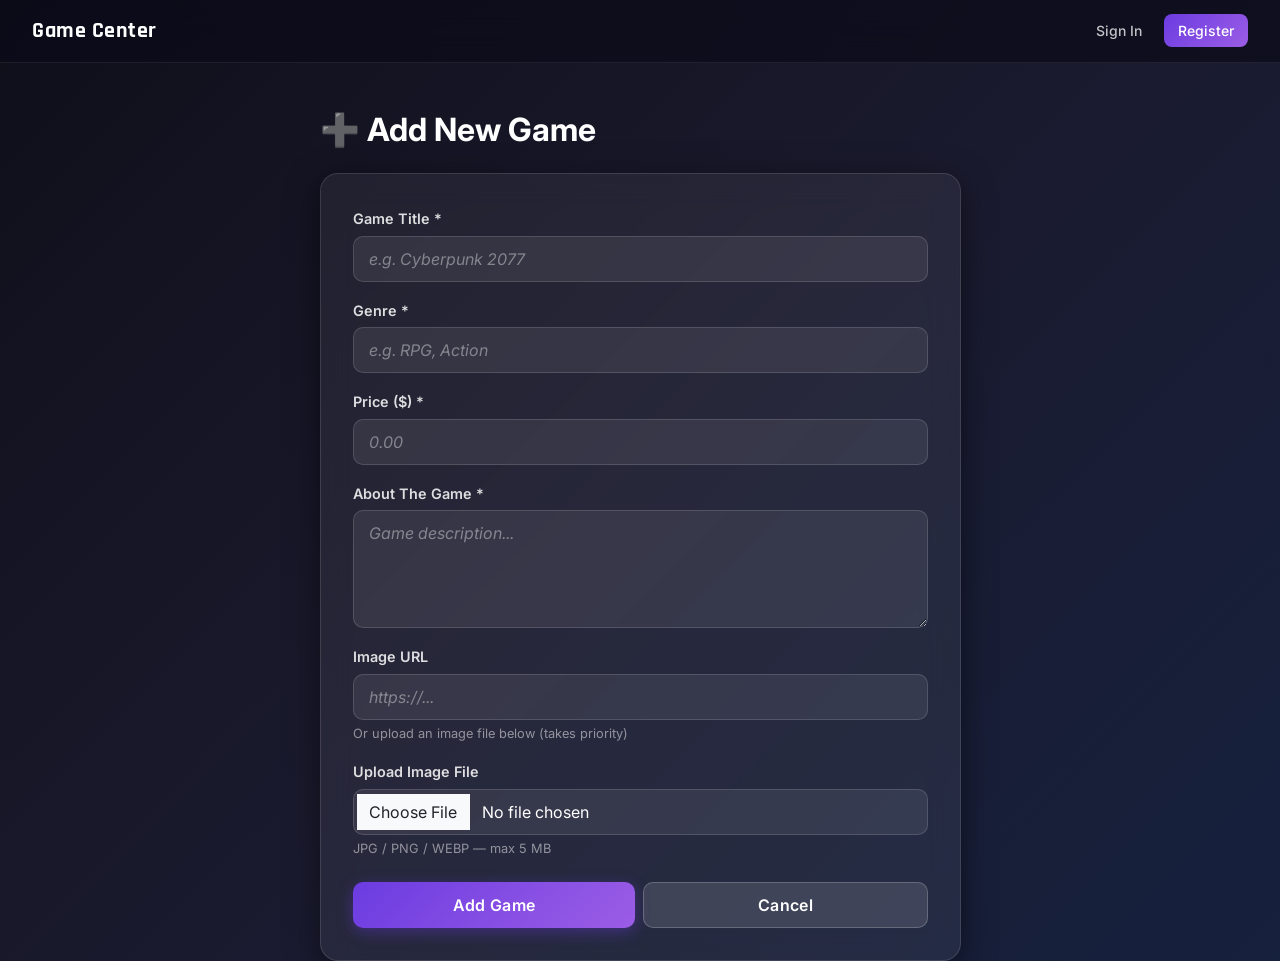
==== HTML/add.html @ 30d6d2ef "project setup" ====
<!DOCTYPE html>
<html lang="en">
<head>
  <meta charset="UTF-8">
  <meta name="viewport" content="width=device-width, initial-scale=1">
  <title>Add Game — Game Center</title>
  <link href="https://cdn.jsdelivr.net/npm/bootstrap@5.3.3/dist/css/bootstrap.min.css" rel="stylesheet">
  <link rel="stylesheet" href="../css/styles.css">
  <link rel="stylesheet" href="../css/store.css">
  <link rel="icon" type="image/png" href="../assets/profile.png">
</head>
<body>

  <nav class="gc-navbar">
    <div class="gc-nav-brand">
      <a href="index.html" style="text-decoration:none;color:inherit">
        <img src="../assets/logo.png" alt="Logo" width="40" onerror="this.style.display='none'">
        <span>Game Center</span>
      </a>
    </div>
    <div class="gc-nav-actions" id="navActions"></div>
  </nav>

  <div class="container mt-5">
    <div class="row justify-content-center">
      <div class="col-md-7">
        <h2 class="text-white fw-bold mb-4">➕ Add New Game</h2>

        <div id="pageAlert"></div>

        <form method="POST" action="../scripts/add_game.php" enctype="multipart/form-data" class="gc-form">
          <div class="mb-3">
            <label class="form-label">Game Title *</label>
            <input type="text" name="title" class="form-control" placeholder="e.g. Cyberpunk 2077" required maxlength="100">
          </div>
          <div class="mb-3">
            <label class="form-label">Genre *</label>
            <input type="text" name="genre" class="form-control" placeholder="e.g. RPG, Action" required>
          </div>
          <div class="mb-3">
            <label class="form-label">Price ($) *</label>
            <input type="number" name="price" step="0.01" min="0" class="form-control" placeholder="0.00" required>
          </div>
          <div class="mb-3">
            <label class="form-label">About The Game *</label>
            <textarea name="description" class="form-control" rows="4" placeholder="Game description..." required></textarea>
          </div>

          <!-- Image: URL or Upload -->
          <div class="mb-3">
            <label class="form-label">Image URL</label>
            <input type="text" name="image_url" id="imageUrlInput" class="form-control" placeholder="https://...">
            <div class="form-text text-white-50">Or upload an image file below (takes priority)</div>
          </div>
          <div class="mb-4">
            <label class="form-label">Upload Image File</label>
            <input type="file" name="image_file" class="form-control" accept="image/jpeg,image/png,image/webp" id="imageFileInput">
            <div class="form-text text-white-50">JPG / PNG / WEBP — max 5 MB</div>
            <!-- Preview -->
            <img id="imagePreview" src="" alt="Preview" class="mt-3 rounded-3 img-fluid" style="display:none;max-height:180px">
          </div>

          <div class="d-flex gap-2">
            <button type="submit" class="btn btn-primary w-100">Add Game</button>
            <a href="index.html" class="btn btn-secondary w-100">Cancel</a>
          </div>
        </form>
      </div>
    </div>
  </div>

  <script src="https://cdn.jsdelivr.net/npm/bootstrap@5.3.3/dist/js/bootstrap.bundle.min.js"></script>
  <script src="../JS/auth_ui.js"></script>
  <script>
    // Image preview
    document.getElementById('imageFileInput').addEventListener('change', function() {
      const file = this.files[0];
      const preview = document.getElementById('imagePreview');
      if (file) {
        preview.src = URL.createObjectURL(file);
        preview.style.display = 'block';
      } else {
        preview.style.display = 'none';
      }
    });

    // Show query param alerts
    const params = new URLSearchParams(window.location.search);
    if (params.get('error')) {
      document.getElementById('pageAlert').innerHTML =
        `<div class="alert alert-danger">${decodeURIComponent(params.get('error'))}</div>`;
    }

    // Guard: admin only
    fetch('../scripts/session_status.php')
      .then(r => r.json())
      .then(s => {
        if (!s.logged_in || s.role !== 'admin') {
          window.location.href = 'login.html';
        }
      });
  </script>
</body>
</html>
---- css/styles.css ----
/* ============================================================
   Game Center Store — styles.css  (v2, fully backward-compatible)
   ============================================================ */

@import url('https://fonts.googleapis.com/css2?family=Rajdhani:wght@500;600;700&family=Inter:wght@400;500;600&display=swap');

/* ── Root Variables ──────────────────────────────────────────────────────── */
:root {
  --gc-bg-1:      #0f0f1a;
  --gc-bg-2:      #1a1a2e;
  --gc-bg-3:      #16213e;
  --gc-purple:    #6c3ce1;
  --gc-purple-2:  #9b5de5;
  --gc-pink:      #ff6b9d;
  --gc-cyan:      #00d4ff;
  --gc-glass:     rgba(255,255,255,0.06);
  --gc-glass-b:   rgba(255,255,255,0.12);
  --gc-radius:    14px;
  --gc-shadow:    0 8px 32px rgba(0,0,0,0.5);
}

/* ── Reset / Base ────────────────────────────────────────────────────────── */
*, *::before, *::after { box-sizing: border-box; }

body {
  background: linear-gradient(135deg, var(--gc-bg-1) 0%, var(--gc-bg-2) 50%, var(--gc-bg-3) 100%);
  min-height: 100vh;
  color: #fff;
  font-family: 'Inter', sans-serif;
  margin: 0;
  padding: 0;
}

/* ── Navbar ──────────────────────────────────────────────────────────────── */
.gc-navbar {
  display: flex;
  align-items: center;
  justify-content: space-between;
  padding: 14px 32px;
  background: rgba(10,10,25,0.7);
  backdrop-filter: blur(20px);
  border-bottom: 1px solid rgba(255,255,255,0.08);
  position: sticky;
  top: 0;
  z-index: 100;
}

.gc-nav-brand {
  display: flex;
  align-items: center;
  gap: 10px;
  font-family: 'Rajdhani', sans-serif;
  font-size: 1.4rem;
  font-weight: 700;
  color: #fff;
  letter-spacing: .5px;
}

.gc-nav-actions {
  display: flex;
  align-items: center;
  gap: 8px;
  flex-wrap: wrap;
}

.gc-nav-link {
  color: rgba(255,255,255,0.75);
  text-decoration: none;
  padding: 6px 14px;
  border-radius: 8px;
  font-size: .875rem;
  font-weight: 500;
  transition: all .2s;
  white-space: nowrap;
}
.gc-nav-link:hover { background: var(--gc-glass-b); color: #fff; }

.gc-nav-link-primary {
  background: linear-gradient(135deg, var(--gc-purple), var(--gc-purple-2));
  color: #fff !important;
}
.gc-nav-link-primary:hover { opacity: .9; }

.gc-nav-link-danger { color: #ff6b6b !important; }
.gc-nav-link-danger:hover { background: rgba(255,107,107,.1); }

.gc-nav-user {
  color: rgba(255,255,255,0.6);
  font-size: .875rem;
  padding: 6px 10px;
}

.gc-nav-cart { position: relative; }

.cart-badge {
  display: inline-flex;
  align-items: center;
  justify-content: center;
  min-width: 18px;
  height: 18px;
  background: var(--gc-pink);
  color: #fff;
  border-radius: 9px;
  font-size: .7rem;
  font-weight: 700;
  padding: 0 4px;
  margin-left: 4px;
  vertical-align: middle;
}

/* ── Hero / Search ───────────────────────────────────────────────────────── */
.gc-hero { text-align: center; padding: 48px 20px 32px; }

.store-title {
  font-family: 'Rajdhani', sans-serif;
  font-size: clamp(2rem, 6vw, 4rem);
  font-weight: 700;
  margin: 0 0 28px;
  background: linear-gradient(135deg, #fff 0%, var(--gc-cyan) 60%, var(--gc-purple-2) 100%);
  -webkit-background-clip: text;
  -webkit-text-fill-color: transparent;
  background-clip: text;
  text-shadow: none;
}

.search-bar {
  display: flex;
  justify-content: center;
}

.search-bar input,
.search-bar .form-control {
  width: 100%;
  max-width: 540px;
  padding: 14px 22px;
  border: 1.5px solid rgba(255,255,255,0.12);
  border-radius: 50px;
  background: rgba(255,255,255,0.08);
  color: #fff;
  font-size: 1rem;
  backdrop-filter: blur(10px);
  transition: all .25s;
  box-shadow: 0 4px 20px rgba(0,0,0,0.3);
}
.search-bar input:focus, .search-bar .form-control:focus {
  outline: none;
  border-color: var(--gc-purple);
  background: rgba(255,255,255,0.12);
  box-shadow: 0 0 0 3px rgba(108,60,225,.25);
  color: #fff;
}
.search-bar input::placeholder { color: rgba(255,255,255,0.45); }

/* ── Game Cards ──────────────────────────────────────────────────────────── */
.card-glass {
  background: var(--gc-glass);
  border: 1px solid rgba(255,255,255,0.1);
  border-radius: var(--gc-radius);
  backdrop-filter: blur(16px);
  box-shadow: var(--gc-shadow);
  transition: transform .3s ease, box-shadow .3s ease, border-color .3s;
  cursor: pointer;
  overflow: hidden;
}
.card-glass:hover {
  transform: translateY(-6px) scale(1.02);
  box-shadow: 0 16px 48px rgba(0,0,0,.7);
  border-color: rgba(108,60,225,.4);
}

.game-img {
  height: 200px;
  object-fit: cover;
  width: 100%;
}

.genre-tag {
  background: linear-gradient(135deg, var(--gc-pink), #ff4d8a);
  font-size: .72rem;
  padding: 4px 10px;
  border-radius: 20px;
  color: #fff;
  display: inline-block;
  font-weight: 600;
  letter-spacing: .3px;
}

.price-badge {
  background: linear-gradient(135deg, var(--gc-purple), var(--gc-purple-2));
  color: #fff;
  padding: 6px 14px;
  border-radius: 10px;
  font-weight: 700;
  font-size: .95rem;
}

/* ── Floating Add Button ─────────────────────────────────────────────────── */
.floating-btn {
  position: fixed;
  bottom: 30px;
  right: 30px;
  background: linear-gradient(135deg, var(--gc-purple), var(--gc-purple-2));
  color: #fff;
  border: none;
  padding: 15px 26px;
  border-radius: 50px;
  font-size: 1rem;
  font-weight: 700;
  box-shadow: 0 8px 30px rgba(108,60,225,.5);
  transition: all .3s;
  z-index: 50;
  letter-spacing: .3px;
}
.floating-btn:hover {
  transform: scale(1.08) translateY(-2px);
  box-shadow: 0 12px 40px rgba(108,60,225,.7);
}

/* ── Forms ───────────────────────────────────────────────────────────────── */
.gc-form {
  background: var(--gc-glass);
  border: 1px solid rgba(255,255,255,0.12);
  border-radius: 18px;
  padding: 32px;
  backdrop-filter: blur(16px);
  box-shadow: var(--gc-shadow);
}

/* Override Bootstrap form-control to match theme */
.form-control, .form-select {
  background: rgba(255,255,255,0.08) !important;
  border: 1px solid rgba(255,255,255,0.14) !important;
  color: #fff !important;
  border-radius: 10px;
  padding: 10px 15px;
  transition: all .25s;
}
.form-control:focus, .form-select:focus {
  background: rgba(255,255,255,0.14) !important;
  border-color: var(--gc-purple) !important;
  box-shadow: 0 0 0 3px rgba(108,60,225,.2) !important;
  outline: none;
  color: #fff !important;
}
.form-control::placeholder { color: rgba(255,255,255,0.4); font-style: italic; }
.form-label { color: rgba(255,255,255,.85); font-weight: 600; font-size: .9rem; margin-bottom: 6px; }
.form-text { font-size: .8rem; }

/* ── Buttons ─────────────────────────────────────────────────────────────── */
.btn {
  border-radius: 10px;
  font-weight: 600;
  padding: 10px 20px;
  transition: all .25s;
  letter-spacing: .3px;
}
.btn-primary {
  background: linear-gradient(135deg, var(--gc-purple), var(--gc-purple-2)) !important;
  border: none !important;
  box-shadow: 0 4px 15px rgba(108,60,225,.4);
}
.btn-primary:hover { opacity: .9; transform: translateY(-1px); box-shadow: 0 6px 20px rgba(108,60,225,.6); }
.btn-secondary { background: rgba(255,255,255,.12) !important; border: 1px solid rgba(255,255,255,.2) !important; color: #fff !important; }
.btn-success  { background: linear-gradient(135deg, #1a7a4a, #28a865) !important; border: none !important; }
.btn-danger   { background: linear-gradient(135deg, #c0392b, #e74c3c) !important; border: none !important; }

/* ── Modal ───────────────────────────────────────────────────────────────── */
.modal-content {
  background: linear-gradient(160deg, #1a1a2e, #16213e);
  border: 1px solid rgba(255,255,255,0.1);
  border-radius: 18px;
  box-shadow: 0 20px 60px rgba(0,0,0,.8);
  color: #fff;
}
.modal-header { border-bottom: 1px solid rgba(255,255,255,0.08); }
.modal-footer { border-top: 1px solid rgba(255,255,255,0.08); }

/* ── Toast Notifications ─────────────────────────────────────────────────── */
.toast-notification {
  padding: 12px 20px;
  border-radius: 10px;
  color: #fff;
  font-weight: 500;
  font-size: .9rem;
  opacity: 0;
  transform: translateX(20px);
  transition: all .35s ease;
  min-width: 220px;
  box-shadow: 0 4px 20px rgba(0,0,0,.4);
}
.toast-notification.toast-visible { opacity: 1; transform: translateX(0); }
.toast-success { background: linear-gradient(135deg, #1a7a4a, #28a865); }
.toast-danger  { background: linear-gradient(135deg, #c0392b, #e74c3c); }
.toast-info    { background: linear-gradient(135deg, var(--gc-purple), var(--gc-purple-2)); }

/* ── Scrollbar ───────────────────────────────────────────────────────────── */
::-webkit-scrollbar { width: 8px; }
::-webkit-scrollbar-track { background: var(--gc-bg-1); }
::-webkit-scrollbar-thumb { background: rgba(255,255,255,.15); border-radius: 4px; }
::-webkit-scrollbar-thumb:hover { background: rgba(255,255,255,.25); }
---- css/store.css ----
/* css/store.css — Cart, Orders, Admin Dashboard styles */

/* ── Empty State ─────────────────────────────────────────────────────────── */
.empty-state {
  text-align: center;
  padding: 80px 20px;
}
.empty-icon {
  font-size: 4rem;
  margin-bottom: 16px;
  filter: drop-shadow(0 0 20px rgba(255,255,255,.2));
}

/* ── Cart Items ──────────────────────────────────────────────────────────── */
.cart-items-list {
  display: flex;
  flex-direction: column;
  gap: 14px;
  margin-bottom: 24px;
}

.cart-item {
  display: flex;
  align-items: center;
  gap: 16px;
  background: rgba(255,255,255,0.06);
  border: 1px solid rgba(255,255,255,0.1);
  border-radius: 14px;
  padding: 14px 18px;
  transition: border-color .2s;
}
.cart-item:hover { border-color: rgba(108,60,225,.35); }

.cart-item-img {
  width: 80px;
  height: 60px;
  object-fit: cover;
  border-radius: 8px;
  flex-shrink: 0;
}

.cart-item-info { flex: 1; min-width: 0; }
.cart-item-title { color: #fff; font-weight: 600; font-size: 1rem; white-space: nowrap; overflow: hidden; text-overflow: ellipsis; }
.cart-item-price { color: rgba(255,255,255,.5); font-size: .85rem; margin-top: 3px; }

.cart-item-controls {
  display: flex;
  align-items: center;
  gap: 14px;
  flex-shrink: 0;
}

.qty-control {
  display: flex;
  align-items: center;
  gap: 8px;
  background: rgba(255,255,255,0.08);
  border-radius: 8px;
  padding: 4px 8px;
}
.qty-btn {
  background: none;
  border: none;
  color: #fff;
  font-size: 1.2rem;
  cursor: pointer;
  width: 28px;
  height: 28px;
  display: flex;
  align-items: center;
  justify-content: center;
  border-radius: 6px;
  transition: background .2s;
}
.qty-btn:hover { background: rgba(255,255,255,.15); }
.qty-val { color: #fff; font-weight: 700; min-width: 20px; text-align: center; }

.cart-item-subtotal { color: #fff; font-weight: 700; min-width: 64px; text-align: right; font-size: 1rem; }

.btn-remove {
  background: none;
  border: none;
  color: rgba(255,107,107,.7);
  font-size: 1rem;
  cursor: pointer;
  padding: 6px;
  border-radius: 6px;
  transition: all .2s;
}
.btn-remove:hover { color: #ff6b6b; background: rgba(255,107,107,.12); }

/* ── Cart Summary ────────────────────────────────────────────────────────── */
.cart-summary {
  background: rgba(255,255,255,0.06);
  border: 1px solid rgba(255,255,255,0.1);
  border-radius: 16px;
  padding: 24px;
  max-width: 420px;
  margin-left: auto;
}
.cart-summary-row {
  display: flex;
  justify-content: space-between;
  align-items: center;
  padding: 8px 0;
}
.cart-total-row {
  border-top: 1px solid rgba(255,255,255,0.1);
  margin-top: 8px;
  padding-top: 16px;
}

/* ── Orders Table ────────────────────────────────────────────────────────── */
.orders-table-wrap {
  overflow-x: auto;
  border-radius: 14px;
  border: 1px solid rgba(255,255,255,0.1);
}

.orders-table {
  width: 100%;
  border-collapse: collapse;
  min-width: 600px;
}

.orders-table thead { background: rgba(255,255,255,0.06); }
.orders-table th {
  padding: 14px 18px;
  text-align: left;
  font-size: .8rem;
  font-weight: 700;
  text-transform: uppercase;
  letter-spacing: .6px;
  color: rgba(255,255,255,.5);
  border-bottom: 1px solid rgba(255,255,255,.08);
}
.orders-table td {
  padding: 14px 18px;
  border-bottom: 1px solid rgba(255,255,255,0.05);
  vertical-align: middle;
}
.orders-table tr:last-child td { border-bottom: none; }
.orders-table tbody tr:hover { background: rgba(255,255,255,0.03); }

/* Order status pills */
.order-status {
  display: inline-block;
  padding: 4px 12px;
  border-radius: 20px;
  font-size: .78rem;
  font-weight: 700;
  text-transform: capitalize;
}
.status-pending    { background: rgba(255,193,7,.15);  color: #ffc107; border: 1px solid rgba(255,193,7,.3);  }
.status-processing { background: rgba(0,212,255,.15);  color: #00d4ff; border: 1px solid rgba(0,212,255,.3);  }
.status-completed  { background: rgba(40,168,101,.15); color: #28a865; border: 1px solid rgba(40,168,101,.3); }
.status-cancelled  { background: rgba(231,76,60,.15);  color: #e74c3c; border: 1px solid rgba(231,76,60,.3);  }

/* ── Order Detail Modal ──────────────────────────────────────────────────── */
.order-items-list { display: flex; flex-direction: column; gap: 12px; }
.order-detail-item {
  display: flex;
  align-items: center;
  gap: 14px;
  background: rgba(255,255,255,0.05);
  border-radius: 10px;
  padding: 12px;
}
.order-item-img {
  width: 64px;
  height: 48px;
  object-fit: cover;
  border-radius: 7px;
  flex-shrink: 0;
}
.order-item-info { flex: 1; min-width: 0; }

/* ── Admin Stat Cards ────────────────────────────────────────────────────── */
.stat-card {
  background: rgba(255,255,255,0.06);
  border: 1px solid rgba(255,255,255,0.1);
  border-radius: 16px;
  padding: 24px;
  text-align: center;
  transition: border-color .2s, transform .2s;
}
.stat-card:hover { border-color: rgba(108,60,225,.4); transform: translateY(-3px); }
.stat-icon { font-size: 2rem; margin-bottom: 10px; }
.stat-val  { font-family: 'Rajdhani', sans-serif; font-size: 2.2rem; font-weight: 700; color: #fff; line-height: 1; }
.stat-label { font-size: .8rem; color: rgba(255,255,255,.5); margin-top: 4px; text-transform: uppercase; letter-spacing: .5px; }

/* ── Admin Tabs ──────────────────────────────────────────────────────────── */
.gc-tabs {
  border-bottom: 1px solid rgba(255,255,255,0.1) !important;
}
.gc-tabs .nav-link {
  color: rgba(255,255,255,.5) !important;
  border: none !important;
  border-radius: 8px 8px 0 0 !important;
  padding: 10px 20px !important;
  font-weight: 600 !important;
  font-size: .9rem !important;
  transition: all .2s !important;
  background: transparent !important;
}
.gc-tabs .nav-link:hover { color: rgba(255,255,255,.8) !important; background: rgba(255,255,255,.05) !important; }
.gc-tabs .nav-link.active { color: #fff !important; background: rgba(108,60,225,.2) !important; border-bottom: 2px solid #6c3ce1 !important; }

/* ── Responsive ──────────────────────────────────────────────────────────── */
@media (max-width: 640px) {
  .cart-item { flex-wrap: wrap; }
  .cart-item-controls { width: 100%; justify-content: space-between; }
  .gc-navbar { padding: 12px 16px; }
  .gc-nav-actions { gap: 4px; }
  .gc-nav-link { padding: 5px 10px; font-size: .8rem; }
}
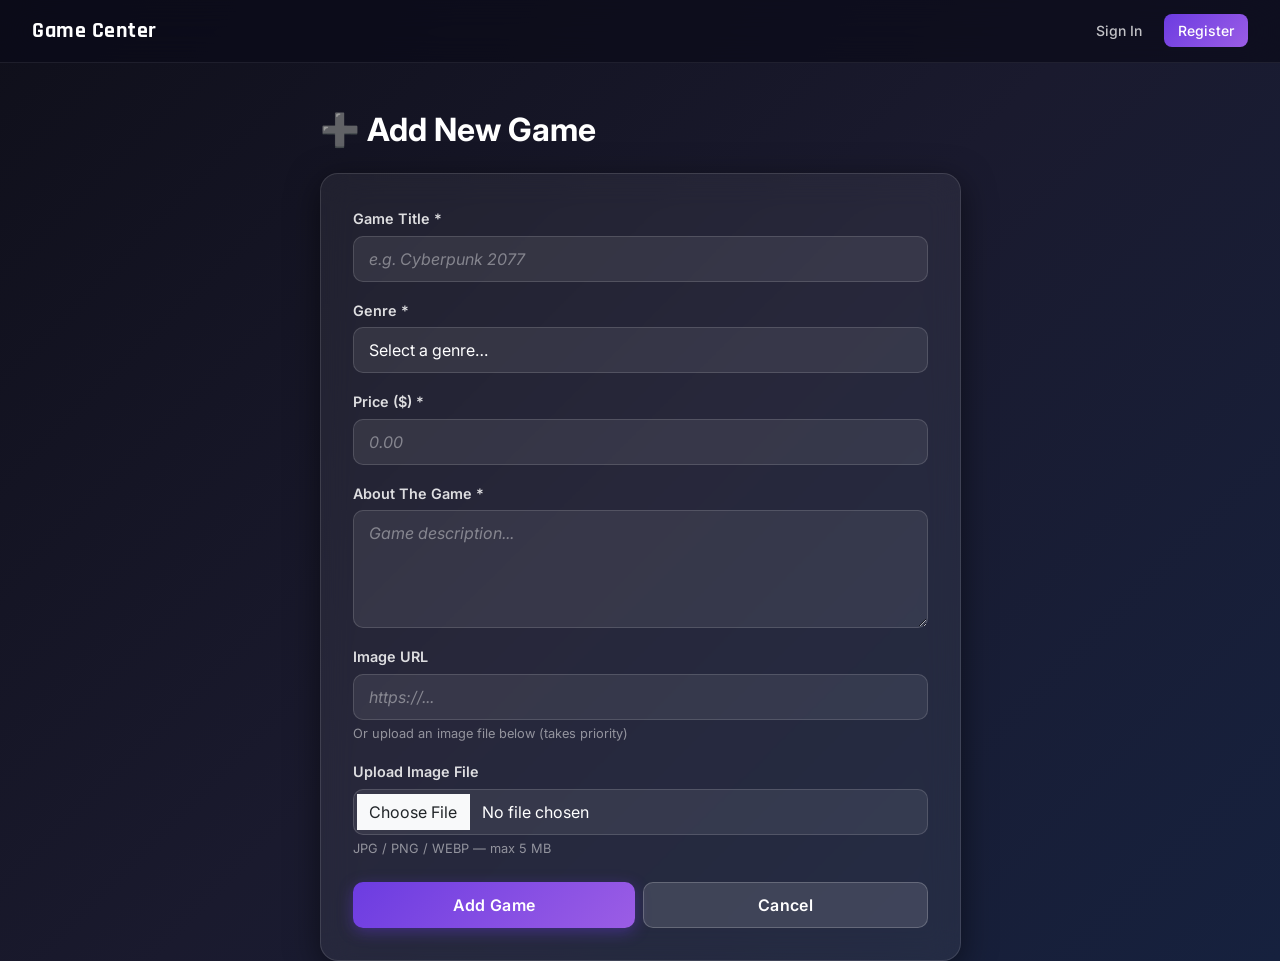
==== commit 13cab6d7: "Enhance game addition form: replace genre input with a dropdown for better selection and user experi" ====
--- a/HTML/add.html
+++ b/HTML/add.html
@@ -28,15 +28,40 @@
 
         <div id="pageAlert"></div>
 
-        <form method="POST" action="../scripts/add_game.php" enctype="multipart/form-data" class="gc-form">
+        <!-- ✅ Updated action path -->
+        <form method="POST" action="../features/games/add_game.php" enctype="multipart/form-data" class="gc-form">
           <div class="mb-3">
             <label class="form-label">Game Title *</label>
             <input type="text" name="title" class="form-control" placeholder="e.g. Cyberpunk 2077" required maxlength="100">
           </div>
           <div class="mb-3">
-            <label class="form-label">Genre *</label>
-            <input type="text" name="genre" class="form-control" placeholder="e.g. RPG, Action" required>
-          </div>
+  <label class="form-label">Genre *</label>
+  <select name="genre" class="form-control" required>
+    <option value="" disabled selected>Select a genre…</option>
+    <option value="Action">Action</option>
+    <option value="Action-Adventure">Action-Adventure</option>
+    <option value="Action RPG">Action RPG</option>
+    <option value="Adventure">Adventure</option>
+    <option value="Fighting">Fighting</option>
+    <option value="First-Person Shooter">First-Person Shooter</option>
+    <option value="Horror">Horror</option>
+    <option value="MMORPG">MMORPG</option>
+    <option value="Open World Action-adventure">Open World Action-adventure</option>
+    <option value="Party Game">Party Game</option>
+    <option value="Platformer">Platformer</option>
+    <option value="Puzzle">Puzzle</option>
+    <option value="Puzzle, Adventure">Puzzle, Adventure</option>
+    <option value="Racing">Racing</option>
+    <option value="RPG">RPG</option>
+    <option value="Shooting-FPS">Shooting-FPS</option>
+    <option value="Simulation">Simulation</option>
+    <option value="Souls">Souls</option>
+    <option value="Sports">Sports</option>
+    <option value="Strategy">Strategy</option>
+    <option value="Survival Horror">Survival Horror</option>
+    <option value="Tactical Shooter">Tactical Shooter</option>
+  </select>
+</div>
           <div class="mb-3">
             <label class="form-label">Price ($) *</label>
             <input type="number" name="price" step="0.01" min="0" class="form-control" placeholder="0.00" required>
@@ -45,8 +70,6 @@
             <label class="form-label">About The Game *</label>
             <textarea name="description" class="form-control" rows="4" placeholder="Game description..." required></textarea>
           </div>
-
-          <!-- Image: URL or Upload -->
           <div class="mb-3">
             <label class="form-label">Image URL</label>
             <input type="text" name="image_url" id="imageUrlInput" class="form-control" placeholder="https://...">
@@ -56,10 +79,8 @@
             <label class="form-label">Upload Image File</label>
             <input type="file" name="image_file" class="form-control" accept="image/jpeg,image/png,image/webp" id="imageFileInput">
             <div class="form-text text-white-50">JPG / PNG / WEBP — max 5 MB</div>
-            <!-- Preview -->
             <img id="imagePreview" src="" alt="Preview" class="mt-3 rounded-3 img-fluid" style="display:none;max-height:180px">
           </div>
-
           <div class="d-flex gap-2">
             <button type="submit" class="btn btn-primary w-100">Add Game</button>
             <a href="index.html" class="btn btn-secondary w-100">Cancel</a>
@@ -72,32 +93,24 @@
   <script src="https://cdn.jsdelivr.net/npm/bootstrap@5.3.3/dist/js/bootstrap.bundle.min.js"></script>
   <script src="../JS/auth_ui.js"></script>
   <script>
-    // Image preview
     document.getElementById('imageFileInput').addEventListener('change', function() {
       const file = this.files[0];
       const preview = document.getElementById('imagePreview');
-      if (file) {
-        preview.src = URL.createObjectURL(file);
-        preview.style.display = 'block';
-      } else {
-        preview.style.display = 'none';
-      }
+      if (file) { preview.src = URL.createObjectURL(file); preview.style.display = 'block'; }
+      else { preview.style.display = 'none'; }
     });
 
-    // Show query param alerts
     const params = new URLSearchParams(window.location.search);
     if (params.get('error')) {
       document.getElementById('pageAlert').innerHTML =
         `<div class="alert alert-danger">${decodeURIComponent(params.get('error'))}</div>`;
     }
 
-    // Guard: admin only
-    fetch('../scripts/session_status.php')
+    // Guard: admin only — updated path
+    fetch('../features/auth/session_status.php')
       .then(r => r.json())
       .then(s => {
-        if (!s.logged_in || s.role !== 'admin') {
-          window.location.href = 'login.html';
-        }
+        if (!s.logged_in || s.role !== 'admin') window.location.href = 'login.html';
       });
   </script>
 </body>
--- a/css/styles.css
+++ b/css/styles.css
@@ -298,3 +298,207 @@
 ::-webkit-scrollbar-track { background: var(--gc-bg-1); }
 ::-webkit-scrollbar-thumb { background: rgba(255,255,255,.15); border-radius: 4px; }
 ::-webkit-scrollbar-thumb:hover { background: rgba(255,255,255,.25); }
+
+/* =============================================================
+   NAVBAR PROFILE LINK + AVATAR  — replaces all previous attempts
+   ============================================================= */
+
+/* The profile anchor: flex row, vertically centered */
+.gc-nav-profile-link {
+  display: flex !important;
+  align-items: center !important;
+  gap: 8px !important;
+  height: 32px !important;   /* 🔴 CRITICAL */
+}
+.gc-nav-profile-link:hover {
+  background: rgba(255,255,255,0.1) !important;
+}
+.gc-nav-actions {
+  display: flex;
+  align-items: center; /* 🔴 CRITICAL */
+}
+/* Username text */
+.gc-nav-username {
+  font-size: .875rem !important;
+  font-weight: 500 !important;
+  color: rgba(255,255,255,.75) !important;
+  white-space: nowrap !important;
+  transition: color .2s !important;
+}
+.gc-nav-profile-link:hover .gc-nav-username {
+  color: #fff !important;
+}
+
+/* The avatar container — THIS is the circle, not the img */
+.gc-nav-avatar-wrap {
+  /* Hard-lock to exactly 32x32. No exceptions. */
+  display: block !important;
+  width: 32px !important;
+  height: 32px !important;
+  min-width: 32px !important;
+  max-width: 32px !important;
+  min-height: 32px !important;
+  max-height: 32px !important;
+  flex-shrink: 0 !important;
+  flex-grow: 0 !important;
+  border-radius: 50% !important;
+  overflow: hidden !important;                    /* clips the image into the circle */
+  background: linear-gradient(135deg, var(--gc-purple), var(--gc-purple-2));
+  border: 2px solid rgba(108, 60, 225, 0.6) !important;
+  box-sizing: border-box !important;
+  position: relative !important;
+}
+
+/* The actual <img> — fills 100% of the wrap, goes nowhere else */
+.gc-nav-avatar-wrap .gc-nav-avatar {
+  display: block !important;
+  position: absolute !important;
+  inset: 0 !important;               /* top:0; right:0; bottom:0; left:0 */
+  width: 100% !important;
+  height: 100% !important;
+  object-fit: cover !important;
+  object-position: center !important;
+  border-radius: 0 !important;       /* wrap handles the circle, not the img */
+  margin: 0 !important;
+  padding: 0 !important;
+}
+
+/* Initials fallback — also fills the wrap */
+.gc-nav-avatar-wrap .gc-nav-avatar-initials {
+  display: flex !important;
+  position: absolute !important;
+  inset: 0 !important;
+  width: 100% !important;
+  height: 100% !important;
+  align-items: center !important;
+  justify-content: center !important;
+  font-size: .65rem !important;
+  font-weight: 700 !important;
+  color: #fff !important;
+  font-family: 'Rajdhani', sans-serif !important;
+  letter-spacing: .5px !important;
+  margin: 0 !important;
+  padding: 0 !important;
+}
+
+/* ── User cell in tables (admin panel) ───────────────────────────────────── */
+.user-cell {
+  display: flex;
+  align-items: center;
+  gap: 10px;
+}
+
+.user-mini-avatar-wrap {
+  width: 36px;
+  height: 36px;
+  min-width: 36px;
+  border-radius: 50%;
+  flex-shrink: 0;
+  position: relative;
+  overflow: hidden;
+}
+
+.user-mini-avatar {
+  width: 36px;
+  height: 36px;
+  border-radius: 50%;
+  object-fit: cover;
+  display: block;
+  border: 2px solid rgba(108,60,225,0.4);
+}
+
+.user-mini-initials {
+  width: 36px;
+  height: 36px;
+  border-radius: 50%;
+  background: linear-gradient(135deg, var(--gc-purple), var(--gc-purple-2));
+  display: flex;
+  align-items: center;
+  justify-content: center;
+  font-size: .7rem;
+  font-weight: 700;
+  color: #fff;
+  font-family: 'Rajdhani', sans-serif;
+  letter-spacing: .5px;
+  border: 2px solid rgba(108,60,225,0.4);
+}
+
+/* ── Role badges ─────────────────────────────────────────────────────────── */
+.role-badge {
+  display: inline-block;
+  padding: 3px 10px;
+  border-radius: 20px;
+  font-size: .72rem;
+  font-weight: 700;
+  letter-spacing: .3px;
+  white-space: nowrap;
+}
+.role-admin {
+  background: rgba(108,60,225,.2);
+  border: 1px solid rgba(108,60,225,.4);
+  color: #c4a8ff;
+}
+.role-user {
+  background: rgba(0,212,255,.12);
+  border: 1px solid rgba(0,212,255,.3);
+  color: #7ee8ff;
+}
+
+/* ════════════════════════════════════════════════════════════════
+   LIBRARY FEATURE — append to end of css/styles.css
+═══════════════════════════════════════════════════════════════════ */
+
+/* ── "Add to Library" button on store cards ─────────────────────────────── */
+.btn-lib-card {
+  display: inline-flex;
+  align-items: center;
+  gap: 5px;
+  padding: 5px 12px;
+  border-radius: 8px;
+  border: 1px solid rgba(0,212,255,.4);
+  background: rgba(0,212,255,.1);
+  color: #7ee8ff;
+  font-size: .75rem;
+  font-weight: 700;
+  cursor: pointer;
+  white-space: nowrap;
+  transition: all .22s;
+  letter-spacing: .2px;
+}
+.btn-lib-card:hover {
+  background: rgba(0,212,255,.2);
+  border-color: rgba(0,212,255,.7);
+  color: #fff;
+  transform: translateY(-1px);
+}
+.btn-lib-card.owned,
+.btn-lib-card[disabled] {
+  border-color: rgba(40,168,101,.4);
+  background: rgba(40,168,101,.12);
+  color: #7effc2;
+  cursor: default;
+  transform: none;
+}
+
+/* ── "In Library" overlay badge on game card image ──────────────────────── */
+.owned-store-badge {
+  position: absolute;
+  top: 10px;
+  right: 10px;
+  background: linear-gradient(135deg, #1a7a4a, #28a865);
+  color: #fff;
+  font-size: .68rem;
+  font-weight: 700;
+  padding: 3px 10px;
+  border-radius: 20px;
+  letter-spacing: .4px;
+  text-transform: uppercase;
+  box-shadow: 0 2px 10px rgba(40,168,101,.5);
+  z-index: 2;
+  pointer-events: none;
+}
+
+/* ── Library nav link ────────────────────────────────────────────────────── */
+.gc-nav-library {
+  position: relative;
+}
